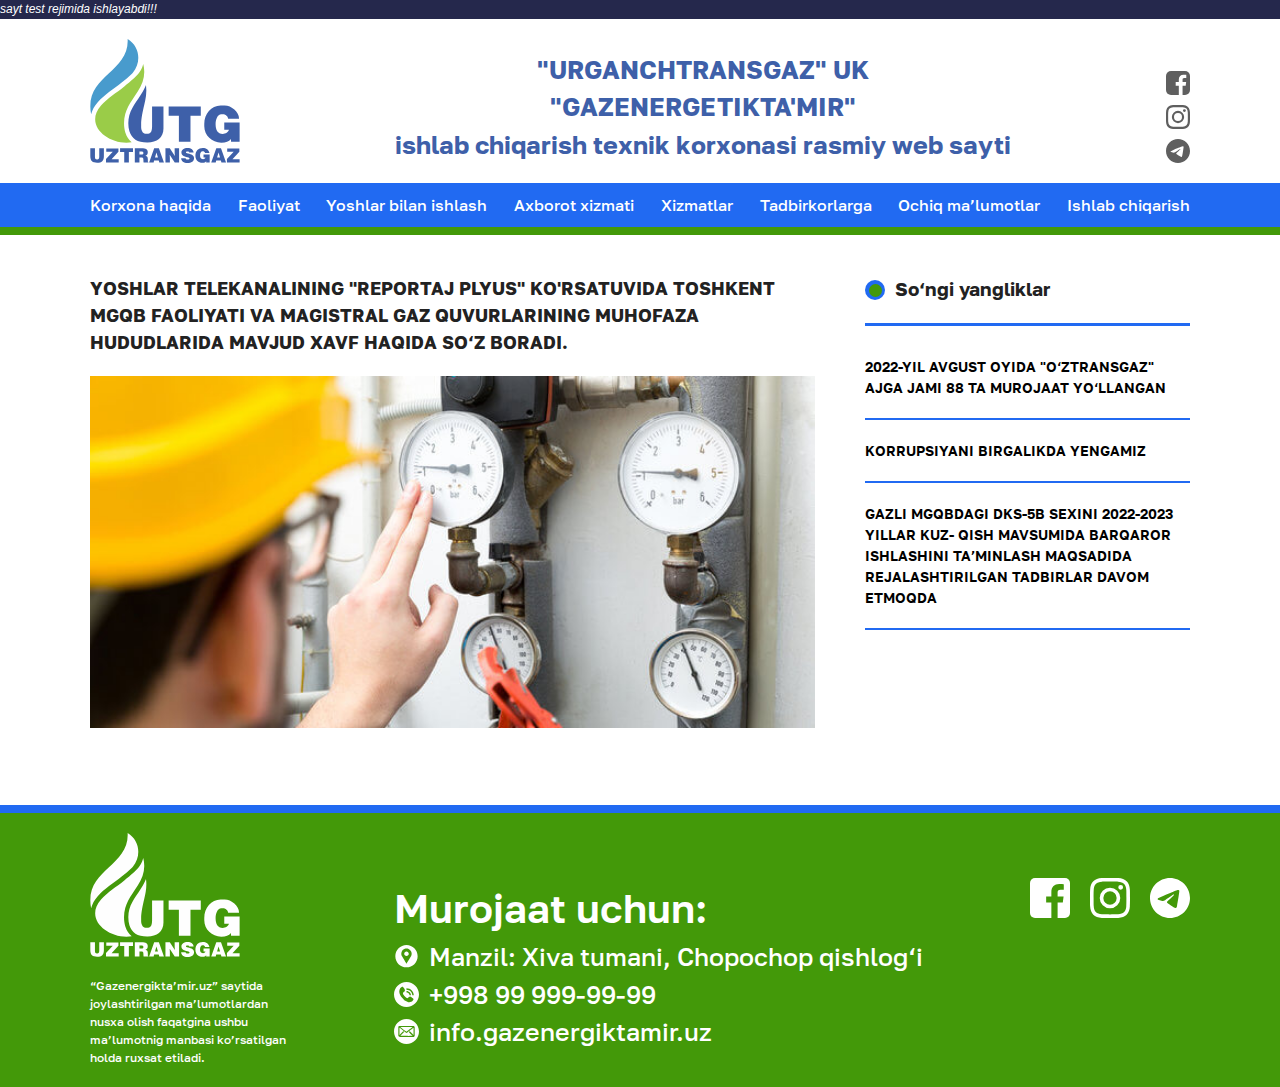
==== index.html @ 4e11999f "restyled" ====
<!DOCTYPE html>
<html lang="en">
<head>
  <meta charset="UTF-8">
  <meta http-equiv="X-UA-Compatible" content="IE=edge">
  <meta name="viewport" content="width=device-width, initial-scale=1.0">
  <title>Project</title>
  
  <!-- Stylesheets -->
  <link rel="stylesheet" href="css/normalize.css">
  <link rel="stylesheet" href="css/styles.css">
</head>
<body>
  <header class="site-header">
    <div class="marquee-container">
      <p class="marquee">
        sayt test rejimida ishlayabdi!!!
      </p>
    </div>
    <div class="container">
      <div class="header-item">
        <a class="site-logo" href="#">
          <img src="img/UzTransGaz-UTG.svg" alt="logo" width="150" height="124">
        </a>
        <h1 class="site-header-title">"URGANCHTRANSGAZ" UK<br>
          "GAZENERGETIKTA'MIR"<br>
          ishlab chiqarish texnik korxonasi rasmiy web sayti</h1>
          <div class="contacts">
            <ul class="social-list">
              <li class="social-list-item">
                <a class="social-link" href="#">
                  <svg class="social-icon" width="24" height="24" fill="none" xmlns="http://www.w3.org/2000/svg">
                    <path
                    d="M22.675 0H1.325C.593 0 0 .593 0 1.325v21.351C0 23.407.593 24 1.325 24H12.82v-9.294H9.692v-3.622h3.128V8.413c0-3.1 1.893-4.788 4.659-4.788 1.325 0 2.463.099 2.795.143v3.24l-1.918.001c-1.504 0-1.795.715-1.795 1.763v2.313h3.587l-.467 3.622h-3.12V24h6.116c.73 0 1.323-.593 1.323-1.325V1.325C24 .593 23.407 0 22.675 0Z"
                    />
                  </svg>
                </a>
              </li>
              <li class="social-list-item">
                <a class="social-link" href="#">
                  <svg class="social-icon" width="24" height="24" fill="none" xmlns="http://www.w3.org/2000/svg">
                    <path fill-rule="evenodd" clip-rule="evenodd"
                    d="M12 0C8.741 0 8.333.014 7.053.072 2.695.272.273 2.69.073 7.052.014 8.333 0 8.741 0 12c0 3.259.014 3.668.072 4.948.2 4.358 2.618 6.78 6.98 6.98C8.333 23.986 8.741 24 12 24c3.259 0 3.668-.014 4.948-.072 4.354-.2 6.782-2.618 6.979-6.98.059-1.28.073-1.689.073-4.948 0-3.259-.014-3.667-.072-4.947-.196-4.354-2.617-6.78-6.979-6.98C15.668.014 15.259 0 12 0Zm0 2.163c3.204 0 3.584.012 4.85.07 3.252.148 4.771 1.691 4.919 4.919.058 1.265.069 1.645.069 4.849 0 3.205-.012 3.584-.069 4.849-.149 3.225-1.664 4.771-4.919 4.919-1.266.058-1.644.07-4.85.07-3.204 0-3.584-.012-4.849-.07-3.26-.149-4.771-1.699-4.919-4.92-.058-1.265-.07-1.644-.07-4.849 0-3.204.013-3.583.07-4.849.149-3.227 1.664-4.771 4.919-4.919 1.266-.057 1.645-.069 4.849-.069ZM5.838 12a6.162 6.162 0 1 1 12.324 0 6.162 6.162 0 0 1-12.324 0ZM12 16a4 4 0 1 1 0-8 4 4 0 0 1 0 8Zm4.965-10.405a1.44 1.44 0 1 1 2.881.001 1.44 1.44 0 0 1-2.881-.001Z"
                    />
                  </svg>
                </a>
              </li>
              <li class="social-list-item">
                <a class="social-link" href="#">
                  <svg class="social-icon" width="24" height="24" viewBox="0 0 24 24" fill="none" xmlns="http://www.w3.org/2000/svg">
                    <path
                    d="M12 0C5.376 0 0 5.376 0 12C0 18.624 5.376 24 12 24C18.624 24 24 18.624 24 12C24 5.376 18.624 0 12 0ZM17.568 8.16C17.388 10.056 16.608 14.664 16.212 16.788C16.044 17.688 15.708 17.988 15.396 18.024C14.7 18.084 14.172 17.568 13.5 17.124C12.444 16.428 11.844 15.996 10.824 15.324C9.636 14.544 10.404 14.112 11.088 13.416C11.268 13.236 14.34 10.44 14.4 10.188C14.412 10.152 14.412 10.044 14.34 9.972C14.268 9.912 14.172 9.936 14.088 9.948C13.98 9.972 12.3 11.088 9.024 13.296C8.544 13.62 8.112 13.788 7.728 13.776C7.296 13.764 6.48 13.536 5.868 13.332C5.112 13.092 4.524 12.96 4.572 12.54C4.596 12.324 4.896 12.108 5.46 11.88C8.964 10.356 11.292 9.348 12.456 8.868C15.792 7.476 16.476 7.236 16.932 7.236C17.028 7.236 17.256 7.26 17.4 7.38C17.52 7.476 17.556 7.608 17.568 7.704C17.556 7.776 17.58 7.992 17.568 8.16Z"
                    />
                  </svg>
                </a>
              </li>
            </ul>
          </div>
        </div>
      </div>
    </header>
    <!-- SITENAV -->
    <nav class="sitenav">
      <div class="container">
        <ul class="sitenav__list">
          <li class="sitenav__item"><a class="sitenav__link" href="#">Korxona haqida</a></li>
          <li class="sitenav__item"><a class="sitenav__link" href="#">Faoliyat</a></li>
          <li class="sitenav__item"><a class="sitenav__link" href="#">Yoshlar bilan ishlash</a></li>
          <li class="sitenav__item"><a class="sitenav__link" href="#">Axborot xizmati</a></li>
          <li class="sitenav__item"><a class="sitenav__link" href="#">Xizmatlar</a></li>
          <li class="sitenav__item"><a class="sitenav__link" href="#">Tadbirkorlarga</a></li>
          <li class="sitenav__item"><a class="sitenav__link" href="#">Ochiq ma’lumotlar</a></li>
          <li class="sitenav__item"><a class="sitenav__link" href="#">Ishlab chiqarish</a></li>
        </ul>
      </div>
    </nav>
    <!-- MAIN -->
    <main>
      <div class="container">
        <div class="main-content">
          <div class="main-top">
            <div class="news">
              <h2 class="news-header">YOSHLAR TELEKANALINING "REPORTAJ PLYUS" KO'RSATUVIDA TOSHKENT MGQB FAOLIYATI VA MAGISTRAL GAZ QUVURLARINING MUHOFAZA HUDUDLARIDA MAVJUD XAVF HAQIDA SO‘Z BORADI.</h2>
              <img class="news-img" src="img/gaz.jpg" alt="gaz bosimini tekshirayotgan operator rasmi" width="725" height="350">
              <p class="author-photo">(rasm - depositphotos.com)</p>
            </div>
            <div class="sidebar">
              <h3 class="sidebar-title">So‘ngi yangliklar</h3>
              <a href="#" class="sidebar-text">2022-YIL AVGUST OYIDA "O‘ZTRANSGAZ" AJGA JAMI 88 TA MUROJAAT YO‘LLANGAN</a>
              <a href="#" class="sidebar-text">KORRUPSIYANI BIRGALIKDA YENGAMIZ</a>
              <a href="#" class="sidebar-text">GAZLI MGQBDAGI DKS-5B SEXINI 2022-2023 YILLAR KUZ- QISH MAVSUMIDA BARQAROR ISHLASHINI TAʼMINLASH MAQSADIDA
              REJALASHTIRILGAN TADBIRLAR DAVOM ETMOQDA</a>
            </div>
          </div>
        </div>
      </div>
    </main>
    <!-- FOOTER -->
    <footer class="footer">
      <div class="container">
        <div class="footer-content">
          <div class="logo-copyright">
            <a class="site-logo" href="#">
              <img src="img/UzTransGaz-UTG-oq.svg" alt="logo" width="150" height="124">
            </a>
            <p class="copyright">
              “Gazenergikta’mir.uz” saytida<br>
              joylashtirilgan ma’lumotlardan<br>
              nusxa olish faqatgina ushbu<br>
              ma’lumotnig manbasi ko’rsatilgan<br>
              holda ruxsat etiladi.</p>
            </div>
            
            <div class="footer-contacts contacts">
              <p class="footer-contacts-title">Murojaat uchun:</p>
              <p> <img class="footer-contacts-img" src="img/local.svg" alt=""> Manzil: Xiva tumani, Chopochop qishlog‘i</p>
              <p> <img class="footer-contacts-img" src="img/tel.svg" alt=""> <a class="phone" href="tel:+99899-999-99-99">+998 99 999-99-99</a></p>
              <p> <img class="footer-contacts-img" src="img/inthernet.svg" alt=""> <a href="#">info.gazenergiktamir.uz</a></p>
            </div>
            <ul class="footer-social-list social-list">
              <li class="footer-social-list-item social-list-item">
                <a class="social-link" href="#">
                  <svg class="footer-social-icon social-icon" width="40" height="40" viewBox="0 0 24 24" fill="none" xmlns="http://www.w3.org/2000/svg">
                    <path
                      d="M22.675 0H1.325C.593 0 0 .593 0 1.325v21.351C0 23.407.593 24 1.325 24H12.82v-9.294H9.692v-3.622h3.128V8.413c0-3.1 1.893-4.788 4.659-4.788 1.325 0 2.463.099 2.795.143v3.24l-1.918.001c-1.504 0-1.795.715-1.795 1.763v2.313h3.587l-.467 3.622h-3.12V24h6.116c.73 0 1.323-.593 1.323-1.325V1.325C24 .593 23.407 0 22.675 0Z" />
                  </svg>
                </a>
              </li>
              <li class="footer-social-list-item social-list-item">
                <a class="social-link" href="#">
                  <svg class="footer-social-icon social-icon" width="40" height="40" viewBox="0 0 24 24" fill="none" xmlns="http://www.w3.org/2000/svg">
                    <path fill-rule="evenodd" clip-rule="evenodd"
                      d="M12 0C8.741 0 8.333.014 7.053.072 2.695.272.273 2.69.073 7.052.014 8.333 0 8.741 0 12c0 3.259.014 3.668.072 4.948.2 4.358 2.618 6.78 6.98 6.98C8.333 23.986 8.741 24 12 24c3.259 0 3.668-.014 4.948-.072 4.354-.2 6.782-2.618 6.979-6.98.059-1.28.073-1.689.073-4.948 0-3.259-.014-3.667-.072-4.947-.196-4.354-2.617-6.78-6.979-6.98C15.668.014 15.259 0 12 0Zm0 2.163c3.204 0 3.584.012 4.85.07 3.252.148 4.771 1.691 4.919 4.919.058 1.265.069 1.645.069 4.849 0 3.205-.012 3.584-.069 4.849-.149 3.225-1.664 4.771-4.919 4.919-1.266.058-1.644.07-4.85.07-3.204 0-3.584-.012-4.849-.07-3.26-.149-4.771-1.699-4.919-4.92-.058-1.265-.07-1.644-.07-4.849 0-3.204.013-3.583.07-4.849.149-3.227 1.664-4.771 4.919-4.919 1.266-.057 1.645-.069 4.849-.069ZM5.838 12a6.162 6.162 0 1 1 12.324 0 6.162 6.162 0 0 1-12.324 0ZM12 16a4 4 0 1 1 0-8 4 4 0 0 1 0 8Zm4.965-10.405a1.44 1.44 0 1 1 2.881.001 1.44 1.44 0 0 1-2.881-.001Z" />
                  </svg>
                </a>
              </li>
              <li class="footer-social-list-item social-list-item">
                <a class="social-link" href="#">
                  <svg class="footer-social-icon social-icon" width="40" height="40" viewBox="0 0 24 24" fill="none"
                    xmlns="http://www.w3.org/2000/svg">
                    <path
                      d="M12 0C5.376 0 0 5.376 0 12C0 18.624 5.376 24 12 24C18.624 24 24 18.624 24 12C24 5.376 18.624 0 12 0ZM17.568 8.16C17.388 10.056 16.608 14.664 16.212 16.788C16.044 17.688 15.708 17.988 15.396 18.024C14.7 18.084 14.172 17.568 13.5 17.124C12.444 16.428 11.844 15.996 10.824 15.324C9.636 14.544 10.404 14.112 11.088 13.416C11.268 13.236 14.34 10.44 14.4 10.188C14.412 10.152 14.412 10.044 14.34 9.972C14.268 9.912 14.172 9.936 14.088 9.948C13.98 9.972 12.3 11.088 9.024 13.296C8.544 13.62 8.112 13.788 7.728 13.776C7.296 13.764 6.48 13.536 5.868 13.332C5.112 13.092 4.524 12.96 4.572 12.54C4.596 12.324 4.896 12.108 5.46 11.88C8.964 10.356 11.292 9.348 12.456 8.868C15.792 7.476 16.476 7.236 16.932 7.236C17.028 7.236 17.256 7.26 17.4 7.38C17.52 7.476 17.556 7.608 17.568 7.704C17.556 7.776 17.58 7.992 17.568 8.16Z" />
                  </svg>
                </a>
              </li>
            </ul>
          </div>
        </div>
      </footer>
      
      <script src="js/main.js"></script>
    </body>
    </html>
---- css/styles.css ----
@font-face {
  font-family: "Golos Text VF";
  src: url("../fonts/GolosTextVF-Regular.woff2") format("woff2"),
  url("../fonts/GolosTextVF-Regular.woff") format("woff");
  font-weight: normal;
  font-style: normal;
  font-display: swap;
}

@font-face {
  font-family: "Golos Text";
  src: url("../fonts/GolosText-Bold.woff2") format("woff2"),
  url("../fonts/GolosText-Bold.woff") format("woff");
  font-weight: bold;
  font-style: normal;
  font-display: swap;
}

@font-face {
  font-family: "Golos Text";
  src: url("../fonts/GolosText-Black.woff2") format("woff2"),
  url("../fonts/GolosText-Black.woff") format("woff");
  font-weight: 900;
  font-style: normal;
  font-display: swap;
}

@font-face {
  font-family: "Golos Text";
  src: url("../fonts/GolosText-Medium.woff2") format("woff2"),
  url("../fonts/GolosText-Medium.woff") format("woff");
  font-weight: 500;
  font-style: normal;
  font-display: swap;
}

@font-face {
  font-family: "Golos Text";
  src: url("../fonts/GolosText-DemiBold.woff2") format("woff2"),
  url("../fonts/GolosText-DemiBold.woff") format("woff");
  font-weight: 600;
  font-style: normal;
  font-display: swap;
}

@font-face {
  font-family: "Golos Text";
  src: url("../fonts/GolosText-Regular.woff2") format("woff2"),
  url("../fonts/GolosText-Regular.woff") format("woff");
  font-weight: normal;
  font-style: normal;
  font-display: swap;
}

@font-face {
  font-family: "Golos Text VF";
  src: url("../fonts/GolosTextVF-Regular.woff2") format("woff2"),
  url("../fonts/GolosTextVF-Regular.woff") format("woff");
  font-weight: normal;
  font-style: normal;
  font-display: swap;
}

@font-face {
  font-family: "Golos Text";
  src: url("../fonts/GolosText-Bold.woff2") format("woff2"),
  url("../fonts/GolosText-Bold.woff") format("woff");
  font-weight: bold;
  font-style: normal;
  font-display: swap;
}

@font-face {
  font-family: "Golos Text";
  src: url("../fonts/GolosText-Black.woff2") format("woff2"),
  url("../fonts/GolosText-Black.woff") format("woff");
  font-weight: 900;
  font-style: normal;
  font-display: swap;
}

@font-face {
  font-family: "Golos Text";
  src: url("../fonts/GolosText-Medium.woff2") format("woff2"),
  url("../fonts/GolosText-Medium.woff") format("woff");
  font-weight: 500;
  font-style: normal;
  font-display: swap;
}

@font-face {
  font-family: "Golos Text";
  src: url("../fonts/GolosText-DemiBold.woff2") format("woff2"),
  url("../fonts/GolosText-DemiBold.woff") format("woff");
  font-weight: 600;
  font-style: normal;
  font-display: swap;
}

@font-face {
  font-family: "Golos Text";
  src: url("../fonts/GolosText-Regular.woff2") format("woff2"),
  url("../fonts/GolosText-Regular.woff") format("woff");
  font-weight: normal;
  font-style: normal;
  font-display: swap;
}

/* GLOBAL */
html {
  box-sizing: border-box;
  height: 100%;
  scroll-behavior: smooth;
}

*,
*::before,
*::after {
  box-sizing: inherit;
}

body {
  display: flex;
  flex-direction: column;
  height: 100%;
  padding: 0;
  margin: 0;
  font-family: "Golos Text", Arial, Helvetica, sans-serif;
  font-size: 16px;
  line-height: 1.5;
  background-color: #fff;
  color: #222;
}

img {
  max-width: 100%;
  height: auto;
}


/* CONTAINER */
.container {
  width: 100%;
  max-width: 1200px;
  padding-left: 50px;
  padding-right: 50px;
  margin-left: auto;
  margin-right: auto;
}


/* MAIN_CONTENT */
.main-content {
  flex-grow: 1;
}

.marquee-container {
  margin: 0 auto;
  display: flex;
  align-items: center;
  background: #25284c;
  overflow: hidden;
}

.marquee {
  margin: 0;
  padding: 0;
  font-size: 12px;
  line-height: 1.1;
  font-style: italic;
  font-family: sans-serif;
  padding: 3px 0;
  color: #fff;
  white-space: nowrap;
  animation: marquee 30s infinite linear;
}

@keyframes marquee {
  0% {
    transform: translateX(0)
  }
  
  100% {
    transform: translateX(600%)
  }
}

.site-header {
  background-color: #fff;
  
}

.header-item {
  padding: 20px 0;
  display: flex;
  justify-content: space-between;
  align-items: flex-end;
  color: #000;
}

.site-logo {
  width: 150px;
  height: 124px;
  display: flex;
}

.site-header-title {
  margin: 0;
  padding: 0;
  font-size: 25px;
  text-align: center;
  color: #3E60A9;
}

.site-header-title-item {
  margin: 0;
  padding: 0;
  font-size: 40px;
  
}

.contacts {
  display: flex;
  flex-direction: column;
  align-items: flex-end;
}

.social-list {
  padding: 0;
  margin: 0;
  list-style: none;
}

.social-list-item:not(:last-child) {
  margin-bottom: 10px;
}

.social-link {
  display: flex;
}

.social-icon {
  border-radius: 5px;
}
svg {
  fill: rgb(95, 95, 95);
}
svg:hover {
  fill: #3E60A9;
}

/* SITENAV */
.sitenav {
  padding: 10px 0;
  margin: 0;
  background-color: #216AF2;
  border-bottom: 8px solid #439909;
}

.sitenav__list {
  padding: 0;
  margin: 0;
  display: flex;
  justify-content: space-between;
  list-style: none;
}

.sitenav__item:not(:last-child) {
  padding-right: 10px;
}

.sitenav__link {
  font-style: 16px;
  font-weight: 500;
  line-height: 1.5;
  text-decoration: none;
  color: #fff;
}

.sitenav__link:hover {
  padding-bottom: 5px;
  border-bottom: 3px solid #fff;
}


.main-content {
  margin: 40px 0;
  padding: 0;
}

.main-top {
  margin: 0;
  padding: 0;
  display: flex;
  justify-content: space-between;
}

.news {
  margin: 0;
  margin-right: 50px;
  padding: 0;
  width: 725px;
}

.news-header {
  margin: 0 0 20px;
  padding: 0;
  font-size: 18px;
}

.news-img {
  width: 725px;
  display: flex;
}

.author-photo {
  opacity: 0.4;
}

.sidebar {
  margin: 0;
  padding: 0;
  width: 325px;
  display: flex;
  flex-direction: column;
}

.sidebar-title {
  position: relative;
  margin: 0;
  margin-bottom: 30px;
  padding: 0 0 0 30px;
  padding-bottom: 20px;
  border-bottom: 3px solid #216AF2;
}

.sidebar-title::before {
  content: "";
  position: absolute;
  top: 5px;
  left: 0;
  width: 20px;
  height: 20px;
  border-radius: 50%;
  background-color: #216af2;
}
.sidebar-title::after {
  content: "";
  position: absolute;
  top: 8.5px;
  left: 3.5px;
  width: 13px;
  height: 13px;
  border-radius: 50%;
  background-color: #439909;
}

.sidebar-text {
  margin: 0 0 20px;
  padding: 0 0 20px;
  font-size: 14px;
  line-height: 1.5;
  font-weight: 600;
  font-family: "Golos Text";
  border-bottom: 2px solid #216AF2;
  text-transform: uppercase;
  text-decoration: none;
  color: #000;
}

/* FOOTER */
.footer {
  color: #000;
  background-color: #439909;
  border-top: 8px solid #216AF2;
}

.footer-content {
  margin: 0;
  padding: 20px 0;
  display: flex;
  justify-content: space-between;
}

.copyright {
  margin: 20px 0 0;
  padding: 0;
  font-size: 12px;
  color: #fff;
}

.footer-contacts {
  margin: 45px 0 0;
  display: flex;
  flex-direction: column;
  align-items: start;
}

.address {
  margin: 0;
  margin-bottom: 15px;
  padding: 0;
}

.work-time {
  margin: 0;
  margin-bottom: 15px;
  padding: 0;
}

.footer-contacts-title, p {
  margin: 0;
  padding: 0;
  display: flex;
  align-items: center;
  font-size: 25px;
  font-weight: 500;
  color: #fff;
}

.footer-contacts-title {
  font-size: 40px;
  font-weight: 600;
}

.footer-contacts-img {
  margin-right: 10px;
  width: 25px;
  height: 25px;
}
.footer-contacts, a {
  text-decoration: none;
  color: #fff;
}

.footer-social-list {
  display: flex;
}

.footer-social-list-item:not(:last-child) {
  margin-right: 20px;
}

.footer-social-icon {
  margin: 45px 0 0;
  padding: 0; 
  display: flex;
  width: 40px;
  height: 40px;
}

.footer-social-icon path{
  fill: #fff;
}
.footer-social-icon path:hover{
  fill: #216AF2;
}
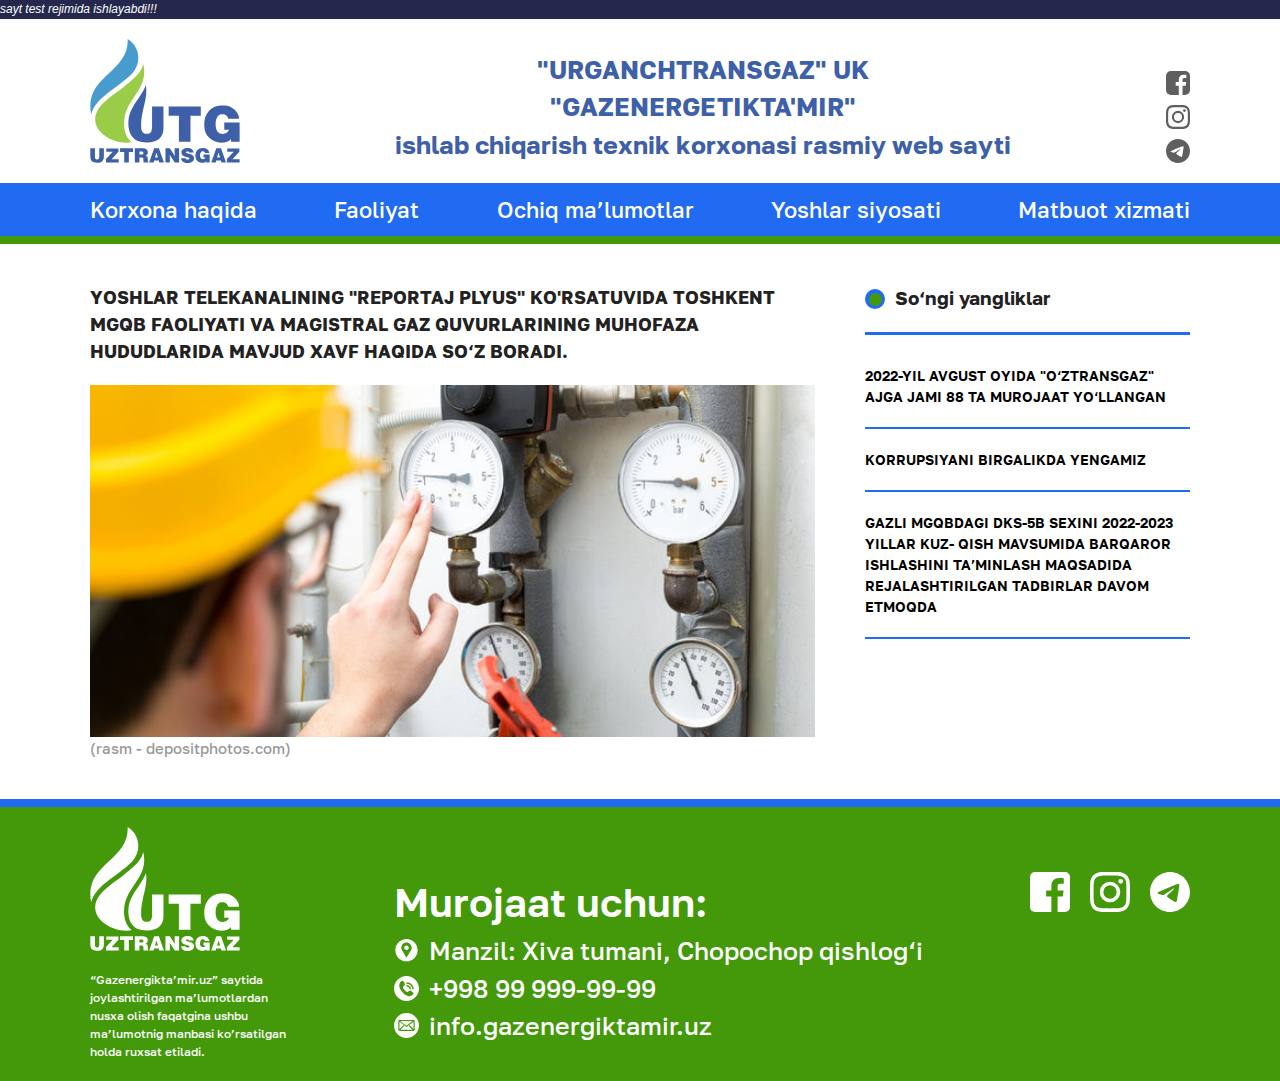
==== commit d8bd2710: "restyle" ====
--- a/index.html
+++ b/index.html
@@ -1,10 +1,10 @@
 <!DOCTYPE html>
-<html lang="en">
+<html lang="uz">
 <head>
   <meta charset="UTF-8">
   <meta http-equiv="X-UA-Compatible" content="IE=edge">
   <meta name="viewport" content="width=device-width, initial-scale=1.0">
-  <title>Project</title>
+  <title>Gazenergikta'mir.uz</title>
   
   <!-- Stylesheets -->
   <link rel="stylesheet" href="css/normalize.css">
@@ -65,12 +65,9 @@
         <ul class="sitenav__list">
           <li class="sitenav__item"><a class="sitenav__link" href="#">Korxona haqida</a></li>
           <li class="sitenav__item"><a class="sitenav__link" href="#">Faoliyat</a></li>
-          <li class="sitenav__item"><a class="sitenav__link" href="#">Yoshlar bilan ishlash</a></li>
-          <li class="sitenav__item"><a class="sitenav__link" href="#">Axborot xizmati</a></li>
-          <li class="sitenav__item"><a class="sitenav__link" href="#">Xizmatlar</a></li>
-          <li class="sitenav__item"><a class="sitenav__link" href="#">Tadbirkorlarga</a></li>
           <li class="sitenav__item"><a class="sitenav__link" href="#">Ochiq ma’lumotlar</a></li>
-          <li class="sitenav__item"><a class="sitenav__link" href="#">Ishlab chiqarish</a></li>
+          <li class="sitenav__item"><a class="sitenav__link" href="#">Yoshlar siyosati</a></li>
+          <li class="sitenav__item"><a class="sitenav__link" href="#">Matbuot xizmati</a></li>
         </ul>
       </div>
     </nav>
--- a/css/styles.css
+++ b/css/styles.css
@@ -270,7 +270,7 @@
 }
 
 .sitenav__link {
-  font-style: 16px;
+  font-size: 22px;
   font-weight: 500;
   line-height: 1.5;
   text-decoration: none;
@@ -314,6 +314,8 @@
 }
 
 .author-photo {
+  font-size: 15px;
+  color: #000;
   opacity: 0.4;
 }
 
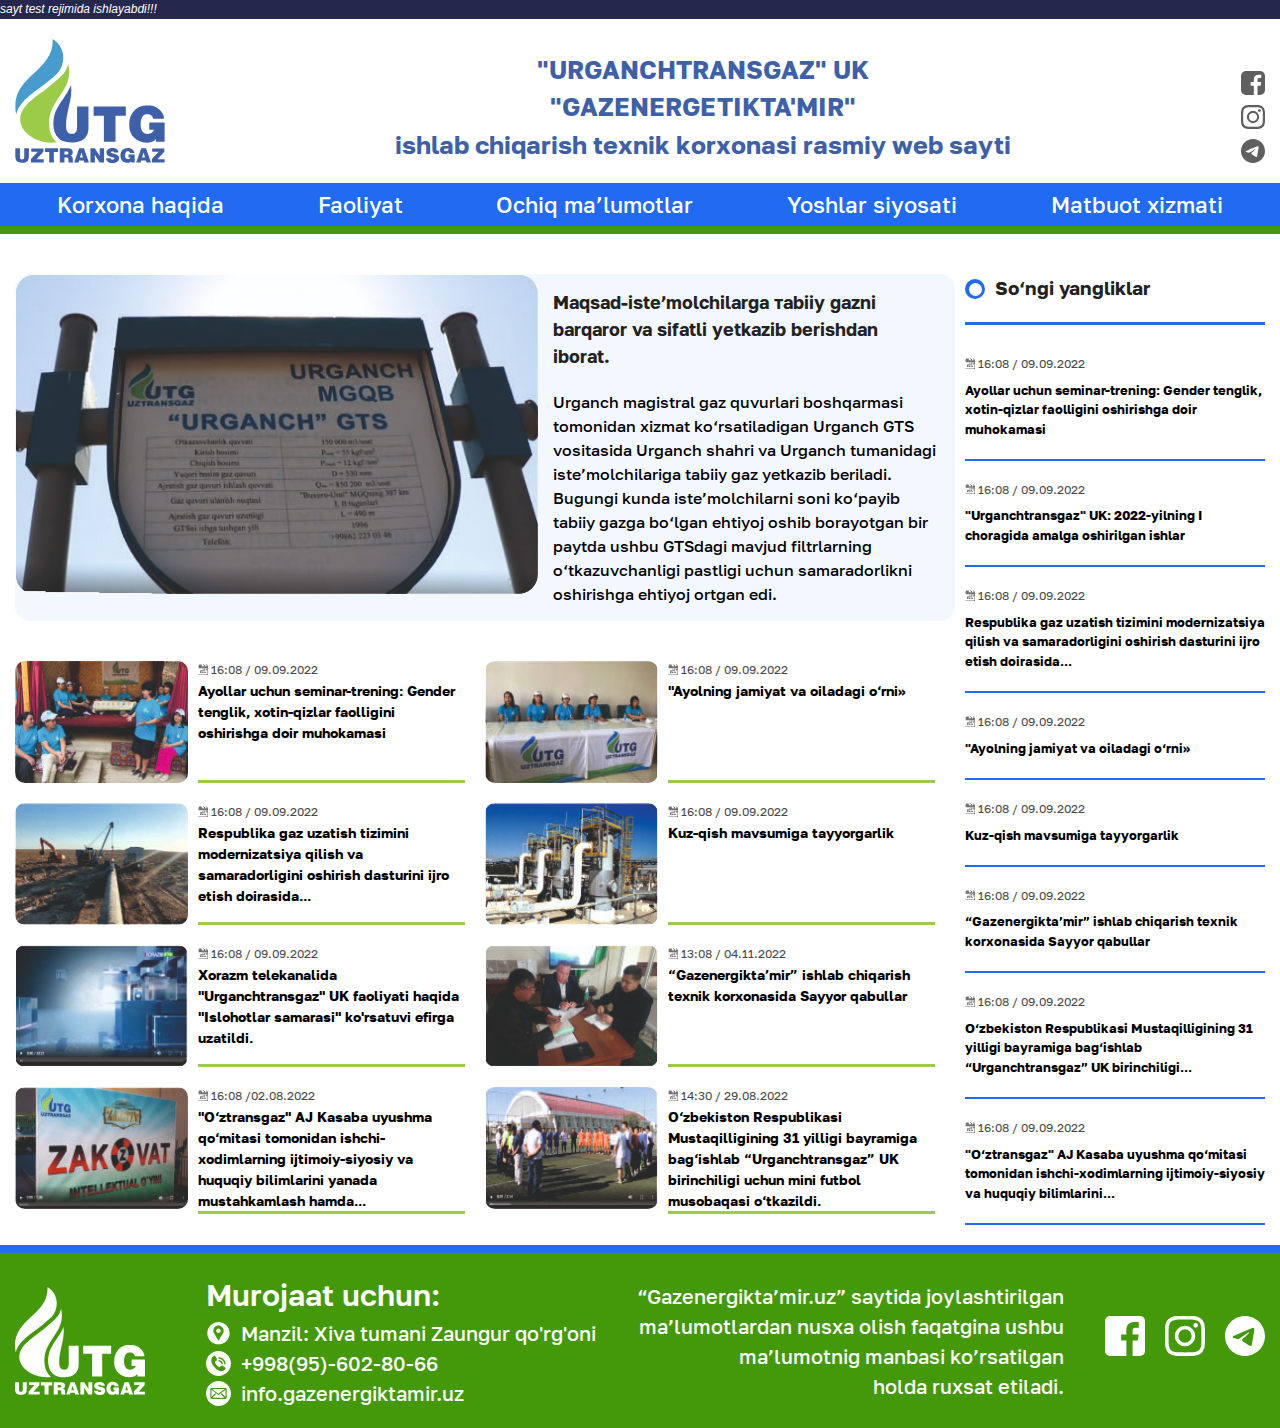
==== commit 9ef210a4: "redesign" ====
--- a/index.html
+++ b/index.html
@@ -77,74 +77,153 @@
         <div class="main-content">
           <div class="main-top">
             <div class="news">
-              <h2 class="news-header">YOSHLAR TELEKANALINING "REPORTAJ PLYUS" KO'RSATUVIDA TOSHKENT MGQB FAOLIYATI VA MAGISTRAL GAZ QUVURLARINING MUHOFAZA HUDUDLARIDA MAVJUD XAVF HAQIDA SO‘Z BORADI.</h2>
-              <img class="news-img" src="img/gaz.jpg" alt="gaz bosimini tekshirayotgan operator rasmi" width="725" height="350">
-              <p class="author-photo">(rasm - depositphotos.com)</p>
-            </div>
-            <div class="sidebar">
-              <h3 class="sidebar-title">So‘ngi yangliklar</h3>
-              <a href="#" class="sidebar-text">2022-YIL AVGUST OYIDA "O‘ZTRANSGAZ" AJGA JAMI 88 TA MUROJAAT YO‘LLANGAN</a>
-              <a href="#" class="sidebar-text">KORRUPSIYANI BIRGALIKDA YENGAMIZ</a>
-              <a href="#" class="sidebar-text">GAZLI MGQBDAGI DKS-5B SEXINI 2022-2023 YILLAR KUZ- QISH MAVSUMIDA BARQAROR ISHLASHINI TAʼMINLASH MAQSADIDA
-              REJALASHTIRILGAN TADBIRLAR DAVOM ETMOQDA</a>
+              <div class="news-top">
+                <img class="news-img" src="img/tablo.jpg" alt="gaz bosimini tekshirayotgan operator rasmi" width="525" height="320">
+                <div class="news-header">
+                  <h2 class="news-title">Maqsad-isteʼmolchilarga таbiiy gazni barqaror va sifatli yetkazib berishdan
+                    iborat.</h2>
+                    <p class="news-content">Urganch magistral gaz quvurlari boshqarmasi tomonidan xizmat ko‘rsatiladigan Urganch GTS vositasida Urganch shahri va Urganch tumanidagi isteʼmolchilariga tabiiy gaz yetkazib beriladi. Bugungi kunda isteʼmolchilarni soni ko‘payib tabiiy gazga bo‘lgan ehtiyoj oshib borayotgan bir paytda ushbu GTSdagi mavjud filtrlarning o‘tkazuvchanligi pastligi uchun samaradorlikni oshirishga ehtiyoj ortgan edi.</p>
+                    </div>
+              </div>
+                  <div class="news-bottom">
+                    <div class="news-card">
+                      <img class="news-card-img" src="img/ayollar-seminar.jpg" alt="ayollar seminari" width="173" height="112">
+                      <div class="card-news">
+                        <sub class="card-news-subtitle"> <img src="img/icon-data.svg" alt="" width="10" height="10"> 16:08 / 09.09.2022</sub>
+                        <a href="#" class="card-news-title">Ayollar uchun seminar-trening: Gender tenglik, xotin-qizlar faolligini oshirishga doir muhokamasi</a>
+                        <hr class="news-hr">
+                      </div>
+                    </div>
+                    <div class="news-card">
+                      <img class="news-card-img" src="img/arollar-treyninig.jpg" alt="ayollar treyningi" width="173" height="112">
+                      <div class="card-news">
+                        <sub class="card-news-subtitle"> <img src="img/icon-data.svg" alt="" width="10" height="10"> 16:08 / 09.09.2022</sub>
+                        <a href="#" class="card-news-title">"Ayolning jamiyat va oiladagi o‘rni»</a>
+                        <hr class="news-hr">
+                      </div>
+                    </div>
+                    <div class="news-card">
+                      <img class="news-card-img" src="img/modernizatsiya.jpg" alt="modernizatsiya jarayoni" width="173" height="112">
+                      <div class="card-news">
+                        <sub class="card-news-subtitle"> <img src="img/icon-data.svg" alt="" width="10" height="10"> 16:08 / 09.09.2022</sub>
+                        <a href="#" class="card-news-title">Respublika gaz uzatish tizimini modernizatsiya qilish va samaradorligini oshirish dasturini ijro etish doirasida...</a>
+                        <hr class="news-hr">
+                      </div>
+                    </div>
+                    <div class="news-card">
+                      <img class="news-card-img" src="img/mavsumiy-tayyorgarlik.jpg" alt="mavsumiy tayyorgarlik" width="173" height="112">
+                      <div class="card-news">
+                        <sub class="card-news-subtitle"> <img src="img/icon-data.svg" alt="" width="10" height="10"> 16:08 / 09.09.2022</sub>
+                        <a href="#" class="card-news-title">Kuz-qish mavsumiga tayyorgarlik</a>
+                        <hr class="news-hr">
+                      </div>
+                    </div>
+                    <div class="news-card">
+                      <img class="news-card-img" src="img/televideniyada.jpg" alt="televideniya efiri" width="173" height="112">
+                      <div class="card-news">
+                        <sub class="card-news-subtitle"> <img src="img/icon-data.svg" alt="" width="10" height="10"> 16:08 / 09.09.2022</sub>
+                        <a href="#" class="card-news-title">Xorazm telekanalida "Urganchtransgaz" UK faoliyati haqida "Islohotlar samarasi" ko'rsatuvi efirga uzatildi.</a>
+                        <hr class="news-hr">
+                      </div>
+                    </div>
+                    <div class="news-card">
+                      <img class="news-card-img" src="img/sayyor-qabullar.jpg" alt="sayyor qabullar" width="173" height="112">
+                      <div class="card-news">
+                        <sub class="card-news-subtitle"> <img src="img/icon-data.svg" alt="" width="10" height="10"> 13:08 / 04.11.2022</sub>
+                        <a href="#" class="card-news-title">“Gazenergikta’mir” ishlab chiqarish texnik korxonasida Sayyor qabullar</a>
+                        <hr class="news-hr">
+                      </div>
+                    </div>
+                    <div class="news-card">
+                      <img class="news-card-img" src="img/zakovat.jpg" alt="zakovat o`yinlari" width="173" height="112">
+                      <div class="card-news">
+                        <sub class="card-news-subtitle"> <img src="img/icon-data.svg" alt="" width="10" height="10"> 16:08 /02.08.2022</sub>
+                        <a href="#" class="card-news-title">"O‘ztransgaz" AJ Kasaba uyushma qo‘mitasi tomonidan ishchi-xodimlarning ijtimoiy-siyosiy va huquqiy bilimlarini yanada mustahkamlash hamda...</a>
+                        <hr class="news-hr">
+                      </div>
+                    </div>
+                    <div class="news-card">
+                      <img class="news-card-img" src="img/minifutbol.jpg" alt="mini fudbo`l musobaqasi" width="173" height="112">
+                      <div class="card-news">
+                        <sub class="card-news-subtitle"> <img src="img/icon-data.svg" alt="" width="10" height="10"> 14:30 / 29.08.2022</sub>
+                        <a href="#" class="card-news-title">O‘zbekiston Respublikasi Mustaqilligining 31 yilligi bayramiga bag‘ishlab “Urganchtransgaz” UK birinchiligi uchun mini futbol musobaqasi o‘tkazildi.</a>
+                        <hr class="news-hr">
+                      </div>
+                    </div>
+                  </div>
+                </div>
+                <div class="sidebar">
+                  <h3 class="sidebar-title">So‘ngi yangliklar</h3>
+                  <sub class="card-news-subtitle"> <img src="img/icon-data.svg" alt="" width="10" height="10"> 16:08 / 09.09.2022</sub>
+                  <a href="#" class="sidebar-text">Ayollar uchun seminar-trening: Gender tenglik, xotin-qizlar faolligini oshirishga doir muhokamasi</a>
+                  <sub class="card-news-subtitle"> <img src="img/icon-data.svg" alt="" width="10" height="10"> 16:08 / 09.09.2022</sub>
+                  <a href="#" class="sidebar-text">"Urganchtransgaz" UK: 2022-yilning I choragida amalga oshirilgan ishlar</a>
+                  <sub class="card-news-subtitle"> <img src="img/icon-data.svg" alt="" width="10" height="10"> 16:08 / 09.09.2022</sub>
+                  <a href="#" class="sidebar-text">Respublika gaz uzatish tizimini modernizatsiya qilish va samaradorligini oshirish dasturini ijro etish doirasida...</a>
+                  <sub class="card-news-subtitle"> <img src="img/icon-data.svg" alt="" width="10" height="10"> 16:08 / 09.09.2022</sub>
+                  <a href="#" class="sidebar-text">"Ayolning jamiyat va oiladagi o‘rni»</a>
+                  <sub class="card-news-subtitle"> <img src="img/icon-data.svg" alt="" width="10" height="10"> 16:08 / 09.09.2022</sub>
+                  <a href="#" class="sidebar-text">Kuz-qish mavsumiga tayyorgarlik</a>
+                  <sub class="card-news-subtitle"> <img src="img/icon-data.svg" alt="" width="10" height="10"> 16:08 / 09.09.2022</sub>
+                  <a href="#" class="sidebar-text">“Gazenergikta’mir” ishlab chiqarish texnik korxonasida Sayyor qabullar</a>
+                  <sub class="card-news-subtitle"> <img src="img/icon-data.svg" alt="" width="10" height="10"> 16:08 / 09.09.2022</sub>
+                  <a href="#" class="sidebar-text">O‘zbekiston Respublikasi Mustaqilligining 31 yilligi bayramiga bag‘ishlab “Urganchtransgaz” UK birinchiligi...</a>
+                  <sub class="card-news-subtitle"> <img src="img/icon-data.svg" alt="" width="10" height="10"> 16:08 / 09.09.2022</sub>
+                  <a href="#" class="sidebar-text">"O‘ztransgaz" AJ Kasaba uyushma qo‘mitasi tomonidan ishchi-xodimlarning ijtimoiy-siyosiy va huquqiy bilimlarini...</a>
+                </div>
+              </div>
             </div>
           </div>
-        </div>
-      </div>
-    </main>
-    <!-- FOOTER -->
-    <footer class="footer">
-      <div class="container">
-        <div class="footer-content">
-          <div class="logo-copyright">
-            <a class="site-logo" href="#">
-              <img src="img/UzTransGaz-UTG-oq.svg" alt="logo" width="150" height="124">
-            </a>
-            <p class="copyright">
-              “Gazenergikta’mir.uz” saytida<br>
-              joylashtirilgan ma’lumotlardan<br>
-              nusxa olish faqatgina ushbu<br>
-              ma’lumotnig manbasi ko’rsatilgan<br>
-              holda ruxsat etiladi.</p>
+        </main>
+        <!-- FOOTER -->
+        <footer class="footer">
+          <div class="container">
+            <div class="footer-content">
+              <div class="logo-copyright">
+                <a class="site-logo" href="#">
+                  <img src="img/UzTransGaz-UTG-oq.svg" alt="logo" width="130" height="109">
+                </a>
+                </div>
+                
+                <div class="footer-contacts contacts">
+                  <p class="footer-contacts-title">Murojaat uchun:</p>
+                  <p class="contacts-text"> <img class="footer-contacts-img" src="img/local.svg" alt=""> Manzil: Xiva tumani Zaungur qo'rg'oni</p>
+                  <p class="contacts-text"> <img class="footer-contacts-img" src="img/tel.svg" alt=""> <a class="phone" href="tel:+998956028066">+998(95)-602-80-66</a></p>
+                  <p class="contacts-text"> <img class="footer-contacts-img" src="img/inthernet.svg" alt=""> <a href="#">info.gazenergiktamir.uz</a></p>
+                </div>
+                <p class="copyright">
+                  “Gazenergikta’mir.uz” saytida joylashtirilgan<br>ma’lumotlardan nusxa olish faqatgina ushbu<br>ma’lumotnig manbasi ko’rsatilgan<br>holda ruxsat etiladi.</p>
+                <ul class="footer-social-list social-list">
+                  <li class="footer-social-list-item social-list-item">
+                    <a class="social-link" href="#">
+                      <svg class="footer-social-icon social-icon" width="40" height="40" viewBox="0 0 24 24" fill="none" xmlns="http://www.w3.org/2000/svg">
+                        <path
+                        d="M22.675 0H1.325C.593 0 0 .593 0 1.325v21.351C0 23.407.593 24 1.325 24H12.82v-9.294H9.692v-3.622h3.128V8.413c0-3.1 1.893-4.788 4.659-4.788 1.325 0 2.463.099 2.795.143v3.24l-1.918.001c-1.504 0-1.795.715-1.795 1.763v2.313h3.587l-.467 3.622h-3.12V24h6.116c.73 0 1.323-.593 1.323-1.325V1.325C24 .593 23.407 0 22.675 0Z" />
+                      </svg>
+                    </a>
+                  </li>
+                  <li class="footer-social-list-item social-list-item">
+                    <a class="social-link" href="#">
+                      <svg class="footer-social-icon social-icon" width="40" height="40" viewBox="0 0 24 24" fill="none" xmlns="http://www.w3.org/2000/svg">
+                        <path fill-rule="evenodd" clip-rule="evenodd"
+                        d="M12 0C8.741 0 8.333.014 7.053.072 2.695.272.273 2.69.073 7.052.014 8.333 0 8.741 0 12c0 3.259.014 3.668.072 4.948.2 4.358 2.618 6.78 6.98 6.98C8.333 23.986 8.741 24 12 24c3.259 0 3.668-.014 4.948-.072 4.354-.2 6.782-2.618 6.979-6.98.059-1.28.073-1.689.073-4.948 0-3.259-.014-3.667-.072-4.947-.196-4.354-2.617-6.78-6.979-6.98C15.668.014 15.259 0 12 0Zm0 2.163c3.204 0 3.584.012 4.85.07 3.252.148 4.771 1.691 4.919 4.919.058 1.265.069 1.645.069 4.849 0 3.205-.012 3.584-.069 4.849-.149 3.225-1.664 4.771-4.919 4.919-1.266.058-1.644.07-4.85.07-3.204 0-3.584-.012-4.849-.07-3.26-.149-4.771-1.699-4.919-4.92-.058-1.265-.07-1.644-.07-4.849 0-3.204.013-3.583.07-4.849.149-3.227 1.664-4.771 4.919-4.919 1.266-.057 1.645-.069 4.849-.069ZM5.838 12a6.162 6.162 0 1 1 12.324 0 6.162 6.162 0 0 1-12.324 0ZM12 16a4 4 0 1 1 0-8 4 4 0 0 1 0 8Zm4.965-10.405a1.44 1.44 0 1 1 2.881.001 1.44 1.44 0 0 1-2.881-.001Z" />
+                      </svg>
+                    </a>
+                  </li>
+                  <li class="footer-social-list-item social-list-item">
+                    <a class="social-link" href="#">
+                      <svg class="footer-social-icon social-icon" width="40" height="40" viewBox="0 0 24 24" fill="none"
+                      xmlns="http://www.w3.org/2000/svg">
+                      <path
+                      d="M12 0C5.376 0 0 5.376 0 12C0 18.624 5.376 24 12 24C18.624 24 24 18.624 24 12C24 5.376 18.624 0 12 0ZM17.568 8.16C17.388 10.056 16.608 14.664 16.212 16.788C16.044 17.688 15.708 17.988 15.396 18.024C14.7 18.084 14.172 17.568 13.5 17.124C12.444 16.428 11.844 15.996 10.824 15.324C9.636 14.544 10.404 14.112 11.088 13.416C11.268 13.236 14.34 10.44 14.4 10.188C14.412 10.152 14.412 10.044 14.34 9.972C14.268 9.912 14.172 9.936 14.088 9.948C13.98 9.972 12.3 11.088 9.024 13.296C8.544 13.62 8.112 13.788 7.728 13.776C7.296 13.764 6.48 13.536 5.868 13.332C5.112 13.092 4.524 12.96 4.572 12.54C4.596 12.324 4.896 12.108 5.46 11.88C8.964 10.356 11.292 9.348 12.456 8.868C15.792 7.476 16.476 7.236 16.932 7.236C17.028 7.236 17.256 7.26 17.4 7.38C17.52 7.476 17.556 7.608 17.568 7.704C17.556 7.776 17.58 7.992 17.568 8.16Z" />
+                    </svg>
+                  </a>
+                </li>
+              </ul>
             </div>
-            
-            <div class="footer-contacts contacts">
-              <p class="footer-contacts-title">Murojaat uchun:</p>
-              <p> <img class="footer-contacts-img" src="img/local.svg" alt=""> Manzil: Xiva tumani, Chopochop qishlog‘i</p>
-              <p> <img class="footer-contacts-img" src="img/tel.svg" alt=""> <a class="phone" href="tel:+99899-999-99-99">+998 99 999-99-99</a></p>
-              <p> <img class="footer-contacts-img" src="img/inthernet.svg" alt=""> <a href="#">info.gazenergiktamir.uz</a></p>
-            </div>
-            <ul class="footer-social-list social-list">
-              <li class="footer-social-list-item social-list-item">
-                <a class="social-link" href="#">
-                  <svg class="footer-social-icon social-icon" width="40" height="40" viewBox="0 0 24 24" fill="none" xmlns="http://www.w3.org/2000/svg">
-                    <path
-                      d="M22.675 0H1.325C.593 0 0 .593 0 1.325v21.351C0 23.407.593 24 1.325 24H12.82v-9.294H9.692v-3.622h3.128V8.413c0-3.1 1.893-4.788 4.659-4.788 1.325 0 2.463.099 2.795.143v3.24l-1.918.001c-1.504 0-1.795.715-1.795 1.763v2.313h3.587l-.467 3.622h-3.12V24h6.116c.73 0 1.323-.593 1.323-1.325V1.325C24 .593 23.407 0 22.675 0Z" />
-                  </svg>
-                </a>
-              </li>
-              <li class="footer-social-list-item social-list-item">
-                <a class="social-link" href="#">
-                  <svg class="footer-social-icon social-icon" width="40" height="40" viewBox="0 0 24 24" fill="none" xmlns="http://www.w3.org/2000/svg">
-                    <path fill-rule="evenodd" clip-rule="evenodd"
-                      d="M12 0C8.741 0 8.333.014 7.053.072 2.695.272.273 2.69.073 7.052.014 8.333 0 8.741 0 12c0 3.259.014 3.668.072 4.948.2 4.358 2.618 6.78 6.98 6.98C8.333 23.986 8.741 24 12 24c3.259 0 3.668-.014 4.948-.072 4.354-.2 6.782-2.618 6.979-6.98.059-1.28.073-1.689.073-4.948 0-3.259-.014-3.667-.072-4.947-.196-4.354-2.617-6.78-6.979-6.98C15.668.014 15.259 0 12 0Zm0 2.163c3.204 0 3.584.012 4.85.07 3.252.148 4.771 1.691 4.919 4.919.058 1.265.069 1.645.069 4.849 0 3.205-.012 3.584-.069 4.849-.149 3.225-1.664 4.771-4.919 4.919-1.266.058-1.644.07-4.85.07-3.204 0-3.584-.012-4.849-.07-3.26-.149-4.771-1.699-4.919-4.92-.058-1.265-.07-1.644-.07-4.849 0-3.204.013-3.583.07-4.849.149-3.227 1.664-4.771 4.919-4.919 1.266-.057 1.645-.069 4.849-.069ZM5.838 12a6.162 6.162 0 1 1 12.324 0 6.162 6.162 0 0 1-12.324 0ZM12 16a4 4 0 1 1 0-8 4 4 0 0 1 0 8Zm4.965-10.405a1.44 1.44 0 1 1 2.881.001 1.44 1.44 0 0 1-2.881-.001Z" />
-                  </svg>
-                </a>
-              </li>
-              <li class="footer-social-list-item social-list-item">
-                <a class="social-link" href="#">
-                  <svg class="footer-social-icon social-icon" width="40" height="40" viewBox="0 0 24 24" fill="none"
-                    xmlns="http://www.w3.org/2000/svg">
-                    <path
-                      d="M12 0C5.376 0 0 5.376 0 12C0 18.624 5.376 24 12 24C18.624 24 24 18.624 24 12C24 5.376 18.624 0 12 0ZM17.568 8.16C17.388 10.056 16.608 14.664 16.212 16.788C16.044 17.688 15.708 17.988 15.396 18.024C14.7 18.084 14.172 17.568 13.5 17.124C12.444 16.428 11.844 15.996 10.824 15.324C9.636 14.544 10.404 14.112 11.088 13.416C11.268 13.236 14.34 10.44 14.4 10.188C14.412 10.152 14.412 10.044 14.34 9.972C14.268 9.912 14.172 9.936 14.088 9.948C13.98 9.972 12.3 11.088 9.024 13.296C8.544 13.62 8.112 13.788 7.728 13.776C7.296 13.764 6.48 13.536 5.868 13.332C5.112 13.092 4.524 12.96 4.572 12.54C4.596 12.324 4.896 12.108 5.46 11.88C8.964 10.356 11.292 9.348 12.456 8.868C15.792 7.476 16.476 7.236 16.932 7.236C17.028 7.236 17.256 7.26 17.4 7.38C17.52 7.476 17.556 7.608 17.568 7.704C17.556 7.776 17.58 7.992 17.568 8.16Z" />
-                  </svg>
-                </a>
-              </li>
-            </ul>
           </div>
-        </div>
-      </footer>
-      
-      <script src="js/main.js"></script>
-    </body>
-    </html>+        </footer>
+        
+        <script src="js/main.js"></script>
+      </body>
+      </html>--- a/css/styles.css
+++ b/css/styles.css
@@ -141,9 +141,9 @@
 /* CONTAINER */
 .container {
   width: 100%;
-  max-width: 1200px;
-  padding-left: 50px;
-  padding-right: 50px;
+  max-width: 1400px;
+  padding-left: 15px;
+  padding-right: 15px;
   margin-left: auto;
   margin-right: auto;
 }
@@ -187,7 +187,6 @@
 
 .site-header {
   background-color: #fff;
-  
 }
 
 .header-item {
@@ -251,7 +250,8 @@
 
 /* SITENAV */
 .sitenav {
-  padding: 10px 0;
+  display: flex;
+  padding: 5px 0;
   margin: 0;
   background-color: #216AF2;
   border-bottom: 8px solid #439909;
@@ -261,7 +261,7 @@
   padding: 0;
   margin: 0;
   display: flex;
-  justify-content: space-between;
+  justify-content: space-around;
   list-style: none;
 }
 
@@ -278,14 +278,14 @@
 }
 
 .sitenav__link:hover {
-  padding-bottom: 5px;
-  border-bottom: 3px solid #fff;
+  padding: 8px 0;
+  background-color: #439909;
 }
 
 
 .main-content {
-  margin: 40px 0;
-  padding: 0;
+  margin: 0;
+  padding: 40px 0 0;
 }
 
 .main-top {
@@ -297,32 +297,98 @@
 
 .news {
   margin: 0;
-  margin-right: 50px;
-  padding: 0;
-  width: 725px;
+  margin-right: 10px;
+  padding: 0;
+  display: flex;
+  flex-direction: column;
+}
+
+.news-top {
+  margin: 0 0 40px;
+  padding: 0;
+  display: flex;
+  border-radius: 15px;
+  background-color: #F3F7FE;
+  
 }
 
 .news-header {
+  margin: 0;
+  padding: 15px;
+}
+.news-title {
   margin: 0 0 20px;
   padding: 0;
   font-size: 18px;
 }
 
+.news-content {
+  font-size: 16px;
+  color: #000;
+}
+
 .news-img {
-  width: 725px;
-  display: flex;
-}
-
-.author-photo {
-  font-size: 15px;
+  margin: 0;
+  padding: 0;
+  width: 525px;
+  height: 320px;
+  display: flex;
+  object-fit: contain;
+  border-radius: 20px;
+}
+
+.news-bottom {
+  display: flex;
+  flex-wrap: wrap;
+}
+
+.news-card {
+  margin: 0 10px 20px 0;
+  width: 460px;
+  display: flex;
+}
+
+.news-card-img {
+  width: 173px;
+  height: 122px;
+  border-radius: 10px;
+}
+
+.card-news {
+  padding: 0 10px;
+  margin: 0px;
+  width: 290px;
+  display: flex;
+  flex-direction: column;
+}
+
+.card-news-subtitle {
+  margin: 0;
+  padding: 0;
+  color: rgb(72, 71, 71);
+}
+
+.card-news-title {
+  margin: 8px 0 auto 0;
+  padding: 0;
+  font-size: 14px;
+  font-weight: 700;
   color: #000;
-  opacity: 0.4;
+  text-decoration: none;
+}
+
+.news-hr {
+  margin-top: auto;
+  margin-bottom: 0;
+  width: 100%;
+  border: none;
+  border-bottom: 3px solid #9ACC48;
 }
 
 .sidebar {
   margin: 0;
   padding: 0;
-  width: 325px;
+  min-width: 300px;
   display: flex;
   flex-direction: column;
 }
@@ -354,18 +420,18 @@
   width: 13px;
   height: 13px;
   border-radius: 50%;
-  background-color: #439909;
+  background-color: #fff;
 }
 
 .sidebar-text {
-  margin: 0 0 20px;
+  margin: 15px 0 20px;
   padding: 0 0 20px;
-  font-size: 14px;
+  font-size: 13px;
   line-height: 1.5;
-  font-weight: 600;
-  font-family: "Golos Text";
+  font-weight: 700;
+  /* font-family: "Golos Text"; */
   border-bottom: 2px solid #216AF2;
-  text-transform: uppercase;
+  /* text-transform: uppercase; */
   text-decoration: none;
   color: #000;
 }
@@ -382,22 +448,29 @@
   padding: 20px 0;
   display: flex;
   justify-content: space-between;
+  align-items: center;
 }
 
 .copyright {
-  margin: 20px 0 0;
-  padding: 0;
-  font-size: 12px;
+  margin: 0;
+  padding: 0;
+  display: flex;
+  text-align: right;
+  font-size: 20px;
   color: #fff;
 }
 
 .footer-contacts {
-  margin: 45px 0 0;
+  margin: 0;
   display: flex;
   flex-direction: column;
   align-items: start;
 }
 
+/* .contacts-text {
+  font-size: 20px;
+} */
+
 .address {
   margin: 0;
   margin-bottom: 15px;
@@ -415,13 +488,13 @@
   padding: 0;
   display: flex;
   align-items: center;
-  font-size: 25px;
+  font-size: 20px;
   font-weight: 500;
   color: #fff;
 }
 
 .footer-contacts-title {
-  font-size: 40px;
+  font-size: 30px;
   font-weight: 600;
 }
 
@@ -444,7 +517,7 @@
 }
 
 .footer-social-icon {
-  margin: 45px 0 0;
+  margin: 0;
   padding: 0; 
   display: flex;
   width: 40px;
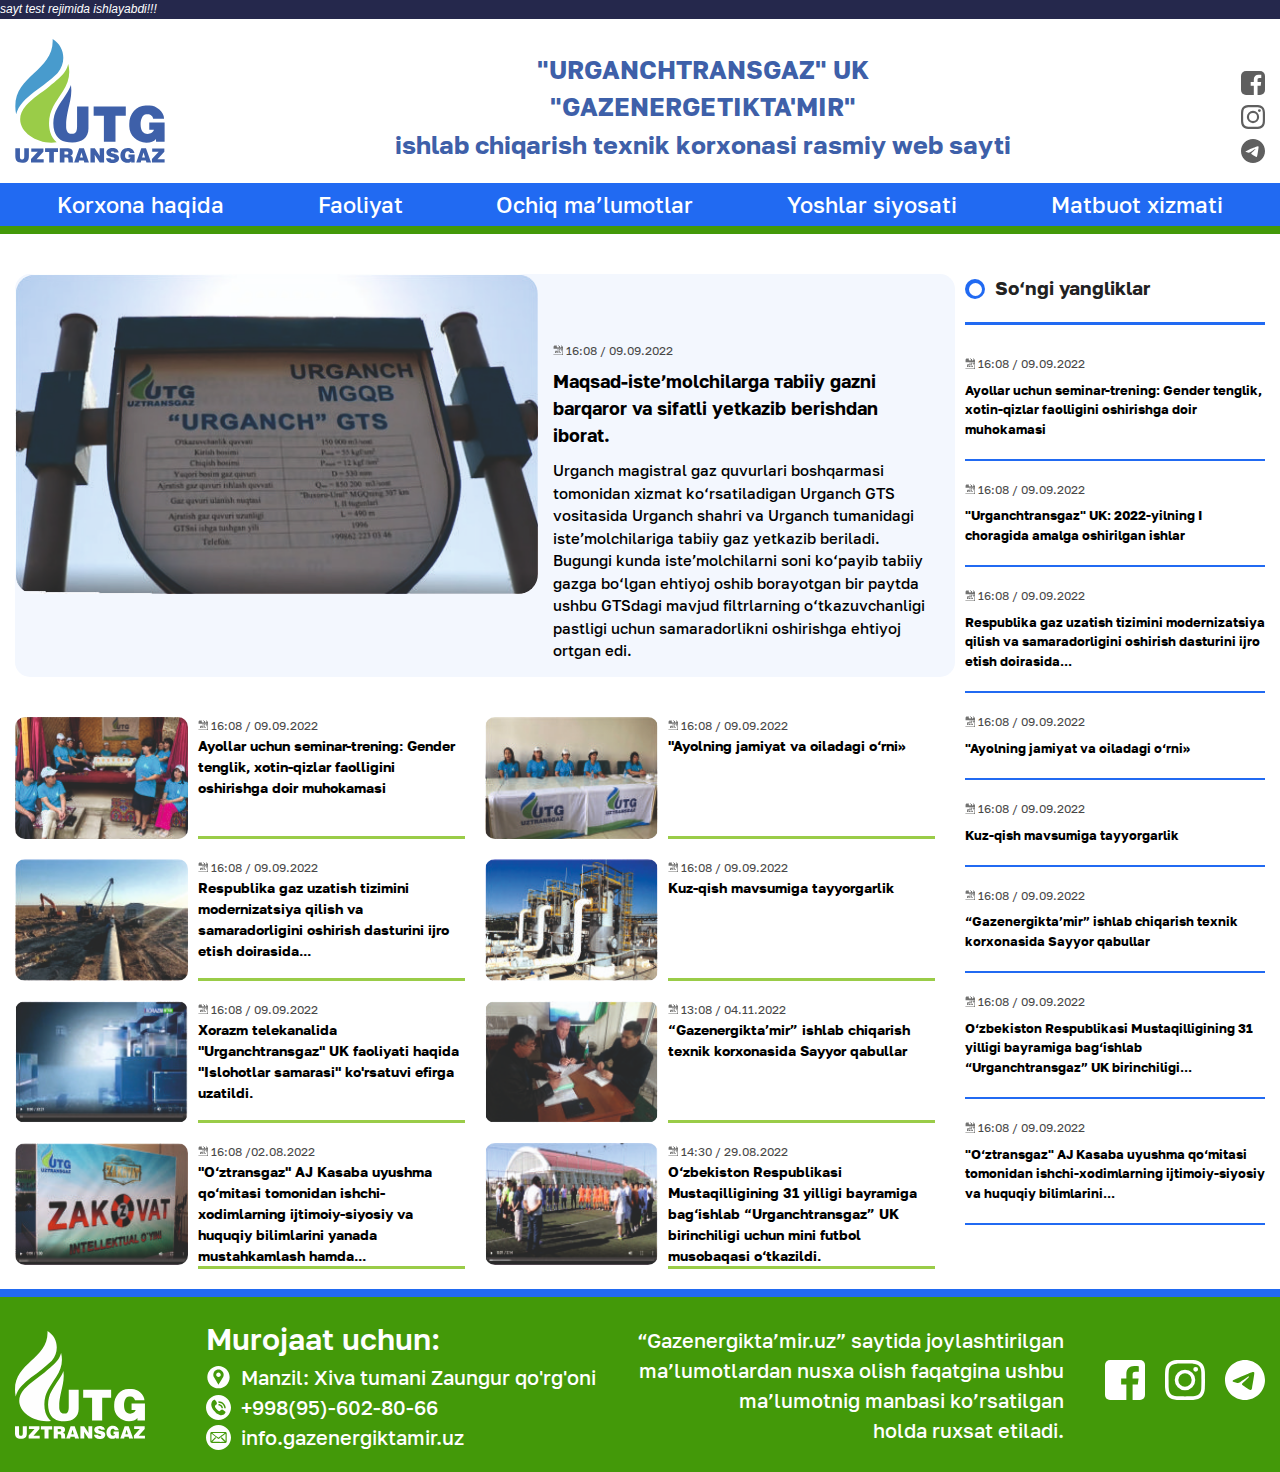
==== commit 308c0b62: "restyled" ====
--- a/index.html
+++ b/index.html
@@ -80,9 +80,11 @@
               <div class="news-top">
                 <img class="news-img" src="img/tablo.jpg" alt="gaz bosimini tekshirayotgan operator rasmi" width="525" height="320">
                 <div class="news-header">
-                  <h2 class="news-title">Maqsad-isteʼmolchilarga таbiiy gazni barqaror va sifatli yetkazib berishdan
-                    iborat.</h2>
-                    <p class="news-content">Urganch magistral gaz quvurlari boshqarmasi tomonidan xizmat ko‘rsatiladigan Urganch GTS vositasida Urganch shahri va Urganch tumanidagi isteʼmolchilariga tabiiy gaz yetkazib beriladi. Bugungi kunda isteʼmolchilarni soni ko‘payib tabiiy gazga bo‘lgan ehtiyoj oshib borayotgan bir paytda ushbu GTSdagi mavjud filtrlarning o‘tkazuvchanligi pastligi uchun samaradorlikni oshirishga ehtiyoj ortgan edi.</p>
+                  <a class="news-header-link" href="maqsad.html">
+                    <sub class="card-news-subtitle"> <img src="img/icon-data.svg" alt="" width="10" height="10"> 16:08 / 09.09.2022</sub>
+                    <h2 class="news-title">Maqsad-isteʼmolchilarga таbiiy gazni barqaror va sifatli yetkazib berishdan iborat.</h2>
+                      <p class="news-content">Urganch magistral gaz quvurlari boshqarmasi tomonidan xizmat ko‘rsatiladigan Urganch GTS vositasida Urganch shahri va Urganch tumanidagi isteʼmolchilariga tabiiy gaz yetkazib beriladi. Bugungi kunda isteʼmolchilarni soni ko‘payib tabiiy gazga bo‘lgan ehtiyoj oshib borayotgan bir paytda ushbu GTSdagi mavjud filtrlarning o‘tkazuvchanligi pastligi uchun samaradorlikni oshirishga ehtiyoj ortgan edi.</p>
+                  </a>
                     </div>
               </div>
                   <div class="news-bottom">
--- a/css/styles.css
+++ b/css/styles.css
@@ -315,15 +315,19 @@
 .news-header {
   margin: 0;
   padding: 15px;
+  display: flex;
+  flex-direction: column;
 }
 .news-title {
-  margin: 0 0 20px;
+  margin: 10px 0;
   padding: 0;
   font-size: 18px;
+  font-weight: 700;
+  color: #000;
 }
 
 .news-content {
-  font-size: 16px;
+  font-size: 15px;
   color: #000;
 }
 
@@ -336,6 +340,48 @@
   object-fit: contain;
   border-radius: 20px;
 }
+/* NEWS-LINK */
+.news-top-link {
+  display: flex;
+  flex-direction: column;
+  align-items: center;
+  background-color: #fff;
+}
+
+.news-top-link-heder {
+  margin: 0 0 35px;
+  padding: 0 20px;
+  display: flex;
+  flex-direction: column;
+  align-items: start;
+}
+
+.video {
+  margin: 0;
+  width: 720px;
+  object-fit: cover;
+}
+
+.news-header-link {
+  margin: 45px 0 0;
+  padding: 0;
+}
+
+.news-title-link {
+  margin: 0;
+  padding: 0;
+  font-size: 35px;
+  font-weight: 700;
+}
+
+.news-content-link {
+  margin: 0;
+  padding: 0 25px;
+  font-size: 20px;
+  font-weight: 400;
+  line-height: 1.7;
+}
+
 
 .news-bottom {
   display: flex;
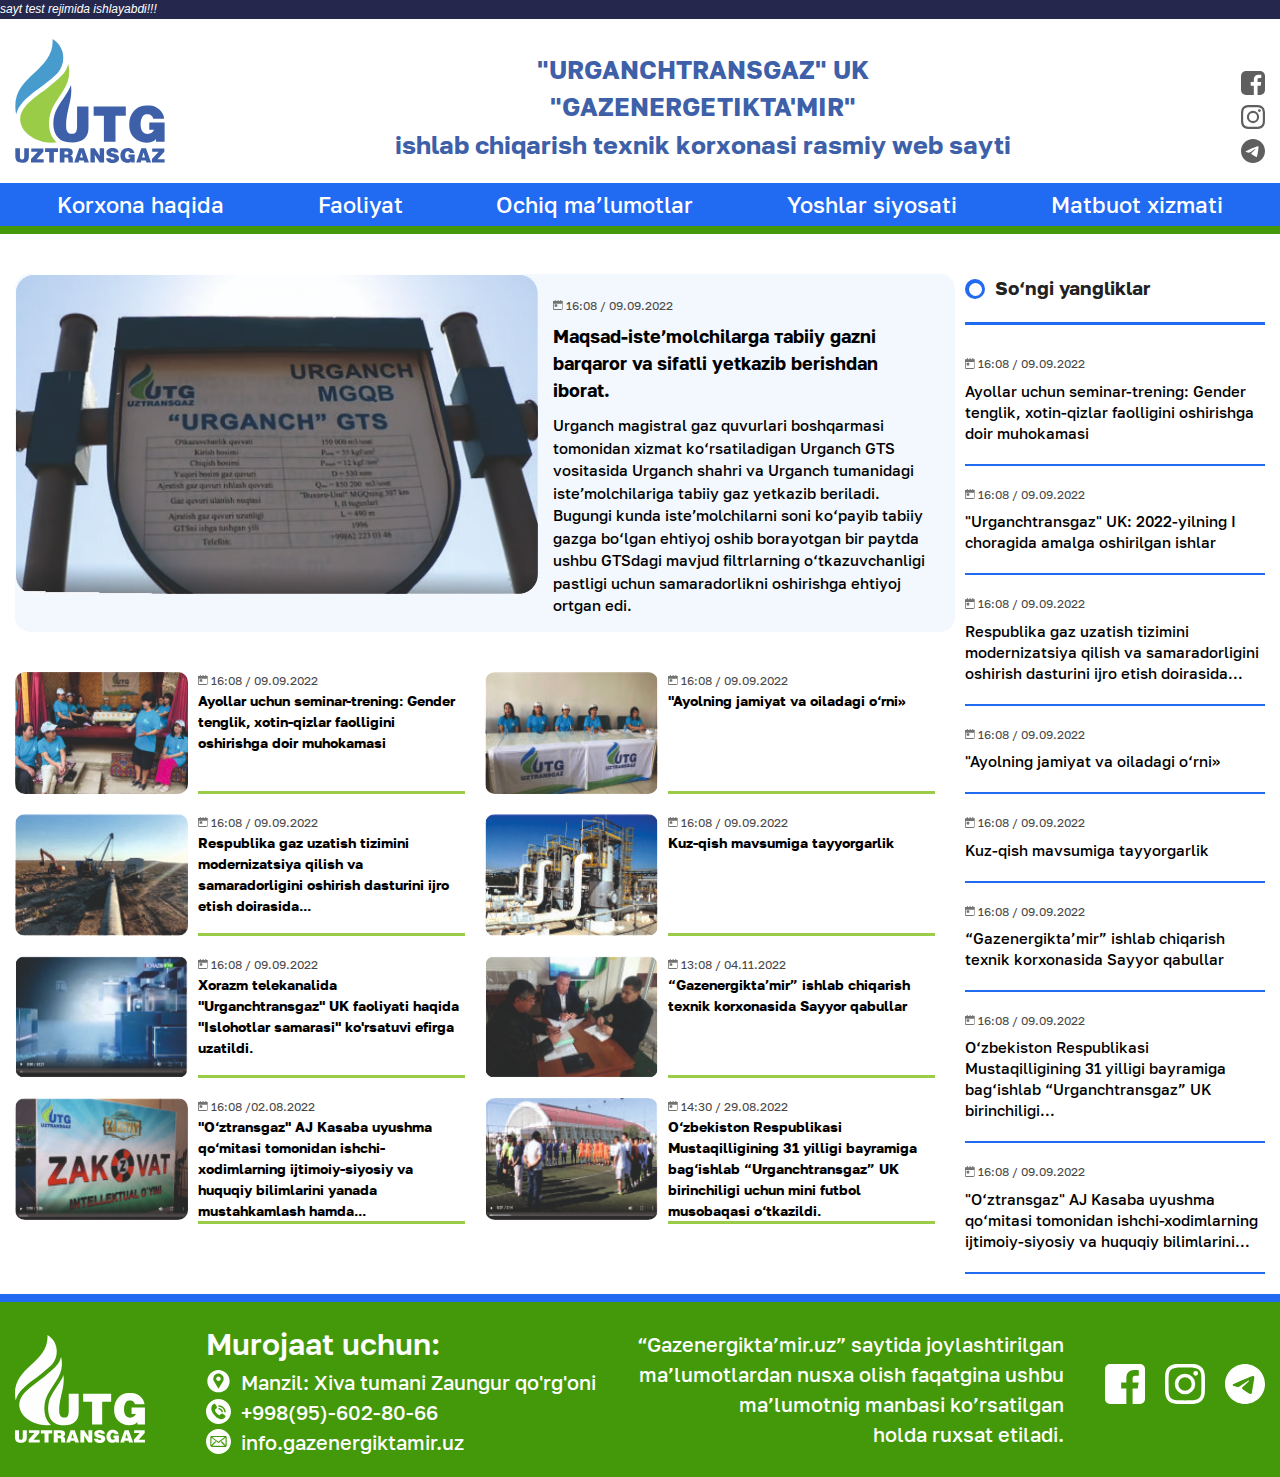
==== commit 27f23de6: "add seminar.html" ====
--- a/index.html
+++ b/index.html
@@ -92,7 +92,7 @@
                       <img class="news-card-img" src="img/ayollar-seminar.jpg" alt="ayollar seminari" width="173" height="112">
                       <div class="card-news">
                         <sub class="card-news-subtitle"> <img src="img/icon-data.svg" alt="" width="10" height="10"> 16:08 / 09.09.2022</sub>
-                        <a href="#" class="card-news-title">Ayollar uchun seminar-trening: Gender tenglik, xotin-qizlar faolligini oshirishga doir muhokamasi</a>
+                        <a href="seminar.html" class="card-news-title">Ayollar uchun seminar-trening: Gender tenglik, xotin-qizlar faolligini oshirishga doir muhokamasi</a>
                         <hr class="news-hr">
                       </div>
                     </div>
--- a/css/styles.css
+++ b/css/styles.css
@@ -342,6 +342,8 @@
 }
 /* NEWS-LINK */
 .news-top-link {
+  margin: 0 25px 0 0;
+  padding: 0;
   display: flex;
   flex-direction: column;
   align-items: center;
@@ -350,20 +352,20 @@
 
 .news-top-link-heder {
   margin: 0 0 35px;
-  padding: 0 20px;
+  padding: 0;
   display: flex;
   flex-direction: column;
   align-items: start;
 }
 
 .video {
-  margin: 0;
+  margin: 20px 0;
   width: 720px;
   object-fit: cover;
 }
 
 .news-header-link {
-  margin: 45px 0 0;
+  margin: 0;
   padding: 0;
 }
 
@@ -376,12 +378,18 @@
 
 .news-content-link {
   margin: 0;
-  padding: 0 25px;
+  padding: 0;
   font-size: 20px;
   font-weight: 400;
   line-height: 1.7;
 }
 
+.news-content-img {
+  margin: 20px 0;
+  padding: 0;
+  display: flex;
+  align-items: center;
+}
 
 .news-bottom {
   display: flex;
@@ -472,9 +480,9 @@
 .sidebar-text {
   margin: 15px 0 20px;
   padding: 0 0 20px;
-  font-size: 13px;
-  line-height: 1.5;
-  font-weight: 700;
+  font-size: 15px;
+  line-height: 21px;
+  font-weight: 500;
   /* font-family: "Golos Text"; */
   border-bottom: 2px solid #216AF2;
   /* text-transform: uppercase; */
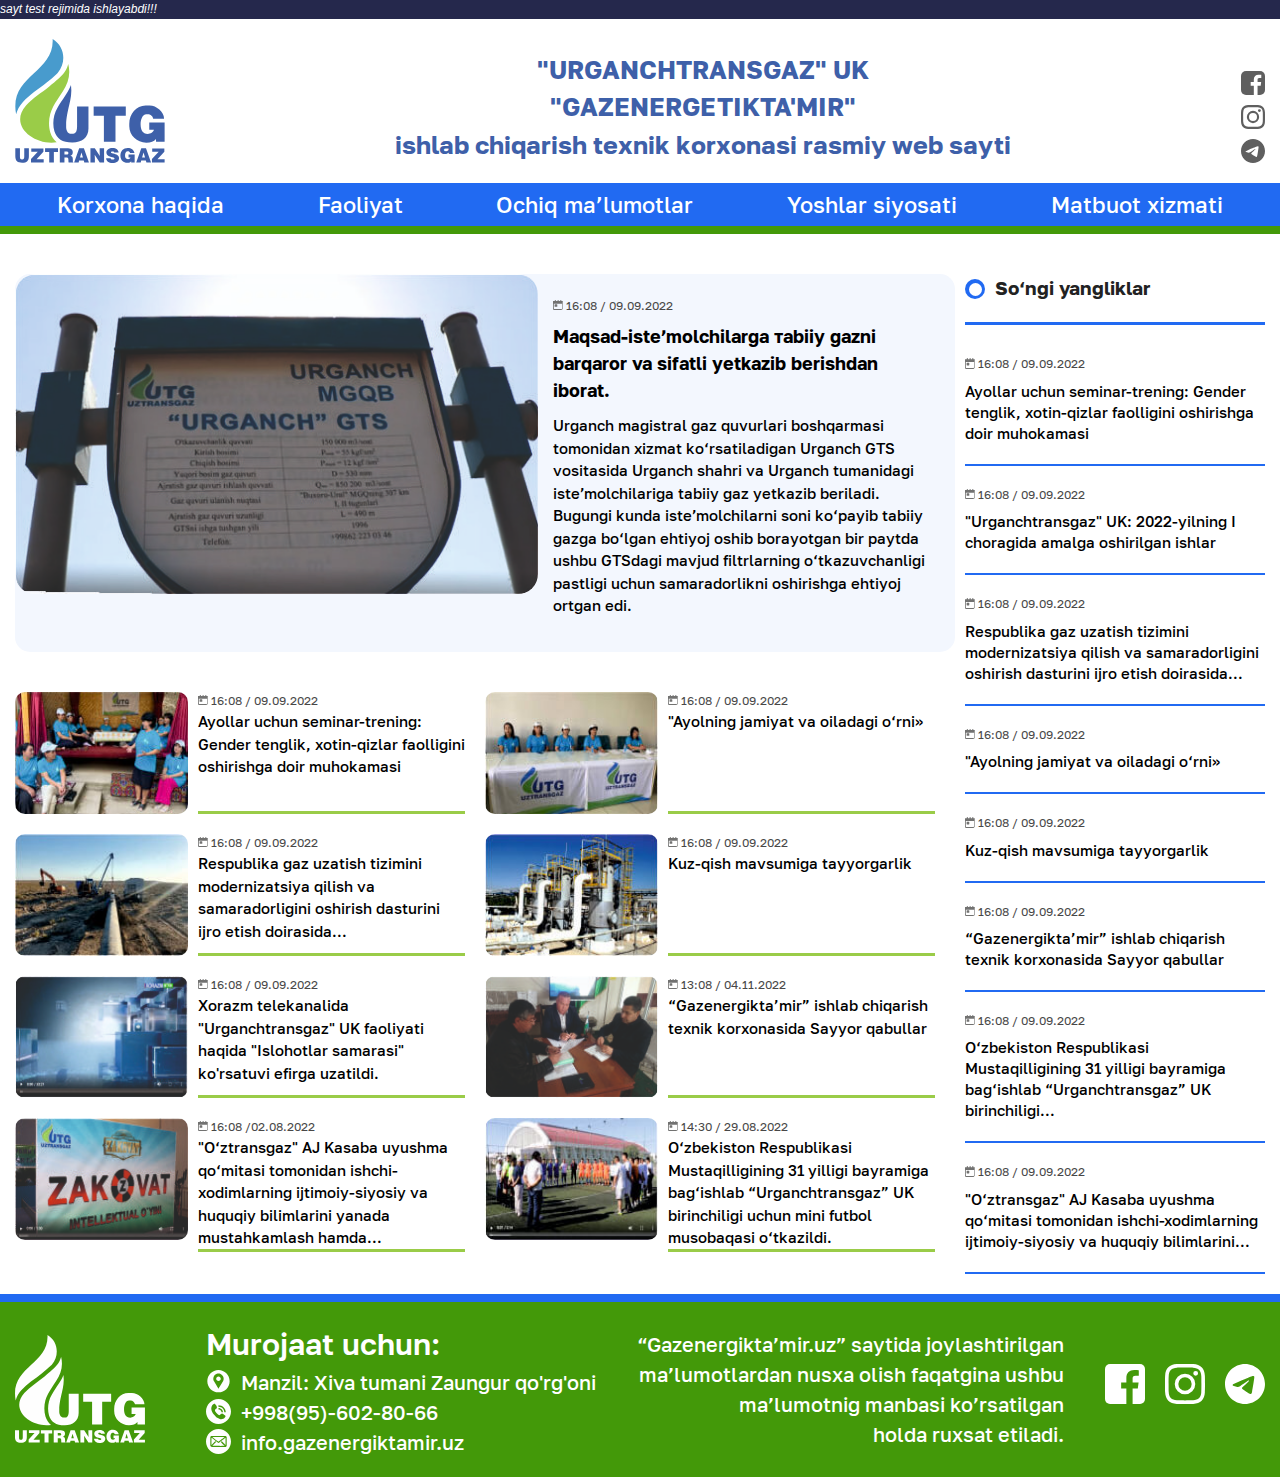
==== commit 8323c3d6: "add links" ====
--- a/index.html
+++ b/index.html
@@ -28,7 +28,7 @@
           <div class="contacts">
             <ul class="social-list">
               <li class="social-list-item">
-                <a class="social-link" href="#">
+                <a class="social-link" href="https://www.facebook.com/profile.php?id=100083787487522">
                   <svg class="social-icon" width="24" height="24" fill="none" xmlns="http://www.w3.org/2000/svg">
                     <path
                     d="M22.675 0H1.325C.593 0 0 .593 0 1.325v21.351C0 23.407.593 24 1.325 24H12.82v-9.294H9.692v-3.622h3.128V8.413c0-3.1 1.893-4.788 4.659-4.788 1.325 0 2.463.099 2.795.143v3.24l-1.918.001c-1.504 0-1.795.715-1.795 1.763v2.313h3.587l-.467 3.622h-3.12V24h6.116c.73 0 1.323-.593 1.323-1.325V1.325C24 .593 23.407 0 22.675 0Z"
@@ -37,7 +37,7 @@
                 </a>
               </li>
               <li class="social-list-item">
-                <a class="social-link" href="#">
+                <a class="social-link" href="https://instagram.com/gazenergiktamir?igshid=YmMyMTA2M2Y=">
                   <svg class="social-icon" width="24" height="24" fill="none" xmlns="http://www.w3.org/2000/svg">
                     <path fill-rule="evenodd" clip-rule="evenodd"
                     d="M12 0C8.741 0 8.333.014 7.053.072 2.695.272.273 2.69.073 7.052.014 8.333 0 8.741 0 12c0 3.259.014 3.668.072 4.948.2 4.358 2.618 6.78 6.98 6.98C8.333 23.986 8.741 24 12 24c3.259 0 3.668-.014 4.948-.072 4.354-.2 6.782-2.618 6.979-6.98.059-1.28.073-1.689.073-4.948 0-3.259-.014-3.667-.072-4.947-.196-4.354-2.617-6.78-6.979-6.98C15.668.014 15.259 0 12 0Zm0 2.163c3.204 0 3.584.012 4.85.07 3.252.148 4.771 1.691 4.919 4.919.058 1.265.069 1.645.069 4.849 0 3.205-.012 3.584-.069 4.849-.149 3.225-1.664 4.771-4.919 4.919-1.266.058-1.644.07-4.85.07-3.204 0-3.584-.012-4.849-.07-3.26-.149-4.771-1.699-4.919-4.92-.058-1.265-.07-1.644-.07-4.849 0-3.204.013-3.583.07-4.849.149-3.227 1.664-4.771 4.919-4.919 1.266-.057 1.645-.069 4.849-.069ZM5.838 12a6.162 6.162 0 1 1 12.324 0 6.162 6.162 0 0 1-12.324 0ZM12 16a4 4 0 1 1 0-8 4 4 0 0 1 0 8Zm4.965-10.405a1.44 1.44 0 1 1 2.881.001 1.44 1.44 0 0 1-2.881-.001Z"
@@ -46,7 +46,7 @@
                 </a>
               </li>
               <li class="social-list-item">
-                <a class="social-link" href="#">
+                <a class="social-link" href="https://t.me/Gazenergiktamir">
                   <svg class="social-icon" width="24" height="24" viewBox="0 0 24 24" fill="none" xmlns="http://www.w3.org/2000/svg">
                     <path
                     d="M12 0C5.376 0 0 5.376 0 12C0 18.624 5.376 24 12 24C18.624 24 24 18.624 24 12C24 5.376 18.624 0 12 0ZM17.568 8.16C17.388 10.056 16.608 14.664 16.212 16.788C16.044 17.688 15.708 17.988 15.396 18.024C14.7 18.084 14.172 17.568 13.5 17.124C12.444 16.428 11.844 15.996 10.824 15.324C9.636 14.544 10.404 14.112 11.088 13.416C11.268 13.236 14.34 10.44 14.4 10.188C14.412 10.152 14.412 10.044 14.34 9.972C14.268 9.912 14.172 9.936 14.088 9.948C13.98 9.972 12.3 11.088 9.024 13.296C8.544 13.62 8.112 13.788 7.728 13.776C7.296 13.764 6.48 13.536 5.868 13.332C5.112 13.092 4.524 12.96 4.572 12.54C4.596 12.324 4.896 12.108 5.46 11.88C8.964 10.356 11.292 9.348 12.456 8.868C15.792 7.476 16.476 7.236 16.932 7.236C17.028 7.236 17.256 7.26 17.4 7.38C17.52 7.476 17.556 7.608 17.568 7.704C17.556 7.776 17.58 7.992 17.568 8.16Z"
@@ -100,7 +100,7 @@
                       <img class="news-card-img" src="img/arollar-treyninig.jpg" alt="ayollar treyningi" width="173" height="112">
                       <div class="card-news">
                         <sub class="card-news-subtitle"> <img src="img/icon-data.svg" alt="" width="10" height="10"> 16:08 / 09.09.2022</sub>
-                        <a href="#" class="card-news-title">"Ayolning jamiyat va oiladagi o‘rni»</a>
+                        <a href="ayol-o`rni.html" class="card-news-title">"Ayolning jamiyat va oiladagi o‘rni»</a>
                         <hr class="news-hr">
                       </div>
                     </div>
@@ -108,7 +108,7 @@
                       <img class="news-card-img" src="img/modernizatsiya.jpg" alt="modernizatsiya jarayoni" width="173" height="112">
                       <div class="card-news">
                         <sub class="card-news-subtitle"> <img src="img/icon-data.svg" alt="" width="10" height="10"> 16:08 / 09.09.2022</sub>
-                        <a href="#" class="card-news-title">Respublika gaz uzatish tizimini modernizatsiya qilish va samaradorligini oshirish dasturini ijro etish doirasida...</a>
+                        <a href="respublika-gaz.html" class="card-news-title">Respublika gaz uzatish tizimini modernizatsiya qilish va samaradorligini oshirish dasturini ijro etish doirasida...</a>
                         <hr class="news-hr">
                       </div>
                     </div>
@@ -116,7 +116,7 @@
                       <img class="news-card-img" src="img/mavsumiy-tayyorgarlik.jpg" alt="mavsumiy tayyorgarlik" width="173" height="112">
                       <div class="card-news">
                         <sub class="card-news-subtitle"> <img src="img/icon-data.svg" alt="" width="10" height="10"> 16:08 / 09.09.2022</sub>
-                        <a href="#" class="card-news-title">Kuz-qish mavsumiga tayyorgarlik</a>
+                        <a href="mavsum.html" class="card-news-title">Kuz-qish mavsumiga tayyorgarlik</a>
                         <hr class="news-hr">
                       </div>
                     </div>
@@ -124,7 +124,7 @@
                       <img class="news-card-img" src="img/televideniyada.jpg" alt="televideniya efiri" width="173" height="112">
                       <div class="card-news">
                         <sub class="card-news-subtitle"> <img src="img/icon-data.svg" alt="" width="10" height="10"> 16:08 / 09.09.2022</sub>
-                        <a href="#" class="card-news-title">Xorazm telekanalida "Urganchtransgaz" UK faoliyati haqida "Islohotlar samarasi" ko'rsatuvi efirga uzatildi.</a>
+                        <a href="telekanal.html" class="card-news-title">Xorazm telekanalida "Urganchtransgaz" UK faoliyati haqida "Islohotlar samarasi" ko'rsatuvi efirga uzatildi.</a>
                         <hr class="news-hr">
                       </div>
                     </div>
@@ -132,7 +132,7 @@
                       <img class="news-card-img" src="img/sayyor-qabullar.jpg" alt="sayyor qabullar" width="173" height="112">
                       <div class="card-news">
                         <sub class="card-news-subtitle"> <img src="img/icon-data.svg" alt="" width="10" height="10"> 13:08 / 04.11.2022</sub>
-                        <a href="#" class="card-news-title">“Gazenergikta’mir” ishlab chiqarish texnik korxonasida Sayyor qabullar</a>
+                        <a href="sayyor-qabul.html" class="card-news-title">“Gazenergikta’mir” ishlab chiqarish texnik korxonasida Sayyor qabullar</a>
                         <hr class="news-hr">
                       </div>
                     </div>
@@ -140,7 +140,7 @@
                       <img class="news-card-img" src="img/zakovat.jpg" alt="zakovat o`yinlari" width="173" height="112">
                       <div class="card-news">
                         <sub class="card-news-subtitle"> <img src="img/icon-data.svg" alt="" width="10" height="10"> 16:08 /02.08.2022</sub>
-                        <a href="#" class="card-news-title">"O‘ztransgaz" AJ Kasaba uyushma qo‘mitasi tomonidan ishchi-xodimlarning ijtimoiy-siyosiy va huquqiy bilimlarini yanada mustahkamlash hamda...</a>
+                        <a href="zakovat.html" class="card-news-title">"O‘ztransgaz" AJ Kasaba uyushma qo‘mitasi tomonidan ishchi-xodimlarning ijtimoiy-siyosiy va huquqiy bilimlarini yanada mustahkamlash hamda...</a>
                         <hr class="news-hr">
                       </div>
                     </div>
@@ -148,7 +148,7 @@
                       <img class="news-card-img" src="img/minifutbol.jpg" alt="mini fudbo`l musobaqasi" width="173" height="112">
                       <div class="card-news">
                         <sub class="card-news-subtitle"> <img src="img/icon-data.svg" alt="" width="10" height="10"> 14:30 / 29.08.2022</sub>
-                        <a href="#" class="card-news-title">O‘zbekiston Respublikasi Mustaqilligining 31 yilligi bayramiga bag‘ishlab “Urganchtransgaz” UK birinchiligi uchun mini futbol musobaqasi o‘tkazildi.</a>
+                        <a href="futbol.html" class="card-news-title">O‘zbekiston Respublikasi Mustaqilligining 31 yilligi bayramiga bag‘ishlab “Urganchtransgaz” UK birinchiligi uchun mini futbol musobaqasi o‘tkazildi.</a>
                         <hr class="news-hr">
                       </div>
                     </div>
@@ -197,7 +197,7 @@
                   “Gazenergikta’mir.uz” saytida joylashtirilgan<br>ma’lumotlardan nusxa olish faqatgina ushbu<br>ma’lumotnig manbasi ko’rsatilgan<br>holda ruxsat etiladi.</p>
                 <ul class="footer-social-list social-list">
                   <li class="footer-social-list-item social-list-item">
-                    <a class="social-link" href="#">
+                    <a class="social-link" href="https://www.facebook.com/profile.php?id=100083787487522">
                       <svg class="footer-social-icon social-icon" width="40" height="40" viewBox="0 0 24 24" fill="none" xmlns="http://www.w3.org/2000/svg">
                         <path
                         d="M22.675 0H1.325C.593 0 0 .593 0 1.325v21.351C0 23.407.593 24 1.325 24H12.82v-9.294H9.692v-3.622h3.128V8.413c0-3.1 1.893-4.788 4.659-4.788 1.325 0 2.463.099 2.795.143v3.24l-1.918.001c-1.504 0-1.795.715-1.795 1.763v2.313h3.587l-.467 3.622h-3.12V24h6.116c.73 0 1.323-.593 1.323-1.325V1.325C24 .593 23.407 0 22.675 0Z" />
@@ -205,7 +205,7 @@
                     </a>
                   </li>
                   <li class="footer-social-list-item social-list-item">
-                    <a class="social-link" href="#">
+                    <a class="social-link" href="https://instagram.com/gazenergiktamir?igshid=YmMyMTA2M2Y=">
                       <svg class="footer-social-icon social-icon" width="40" height="40" viewBox="0 0 24 24" fill="none" xmlns="http://www.w3.org/2000/svg">
                         <path fill-rule="evenodd" clip-rule="evenodd"
                         d="M12 0C8.741 0 8.333.014 7.053.072 2.695.272.273 2.69.073 7.052.014 8.333 0 8.741 0 12c0 3.259.014 3.668.072 4.948.2 4.358 2.618 6.78 6.98 6.98C8.333 23.986 8.741 24 12 24c3.259 0 3.668-.014 4.948-.072 4.354-.2 6.782-2.618 6.979-6.98.059-1.28.073-1.689.073-4.948 0-3.259-.014-3.667-.072-4.947-.196-4.354-2.617-6.78-6.979-6.98C15.668.014 15.259 0 12 0Zm0 2.163c3.204 0 3.584.012 4.85.07 3.252.148 4.771 1.691 4.919 4.919.058 1.265.069 1.645.069 4.849 0 3.205-.012 3.584-.069 4.849-.149 3.225-1.664 4.771-4.919 4.919-1.266.058-1.644.07-4.85.07-3.204 0-3.584-.012-4.849-.07-3.26-.149-4.771-1.699-4.919-4.92-.058-1.265-.07-1.644-.07-4.849 0-3.204.013-3.583.07-4.849.149-3.227 1.664-4.771 4.919-4.919 1.266-.057 1.645-.069 4.849-.069ZM5.838 12a6.162 6.162 0 1 1 12.324 0 6.162 6.162 0 0 1-12.324 0ZM12 16a4 4 0 1 1 0-8 4 4 0 0 1 0 8Zm4.965-10.405a1.44 1.44 0 1 1 2.881.001 1.44 1.44 0 0 1-2.881-.001Z" />
@@ -213,7 +213,7 @@
                     </a>
                   </li>
                   <li class="footer-social-list-item social-list-item">
-                    <a class="social-link" href="#">
+                    <a class="social-link" href="https://t.me/Gazenergiktamir">
                       <svg class="footer-social-icon social-icon" width="40" height="40" viewBox="0 0 24 24" fill="none"
                       xmlns="http://www.w3.org/2000/svg">
                       <path
--- a/css/styles.css
+++ b/css/styles.css
@@ -346,7 +346,6 @@
   padding: 0;
   display: flex;
   flex-direction: column;
-  align-items: center;
   background-color: #fff;
 }
 
@@ -358,22 +357,23 @@
   align-items: start;
 }
 
-.video {
-  margin: 20px 0;
+.video-news {
+  margin: 20px auto;
   width: 720px;
   object-fit: cover;
 }
 
 .news-header-link {
-  margin: 0;
+  margin: 0 0 20px;
   padding: 0;
 }
 
 .news-title-link {
-  margin: 0;
+  margin: 15px 0 0 0;
   padding: 0;
   font-size: 35px;
   font-weight: 700;
+  line-height: 1.1;
 }
 
 .news-content-link {
@@ -389,6 +389,11 @@
   padding: 0;
   display: flex;
   align-items: center;
+  width: 810px;
+}
+
+.news-content-img:first-child {
+  margin-top: -20px;
 }
 
 .news-bottom {
@@ -425,8 +430,8 @@
 .card-news-title {
   margin: 8px 0 auto 0;
   padding: 0;
-  font-size: 14px;
-  font-weight: 700;
+  font-size: 15px;
+  font-weight: 500;
   color: #000;
   text-decoration: none;
 }
